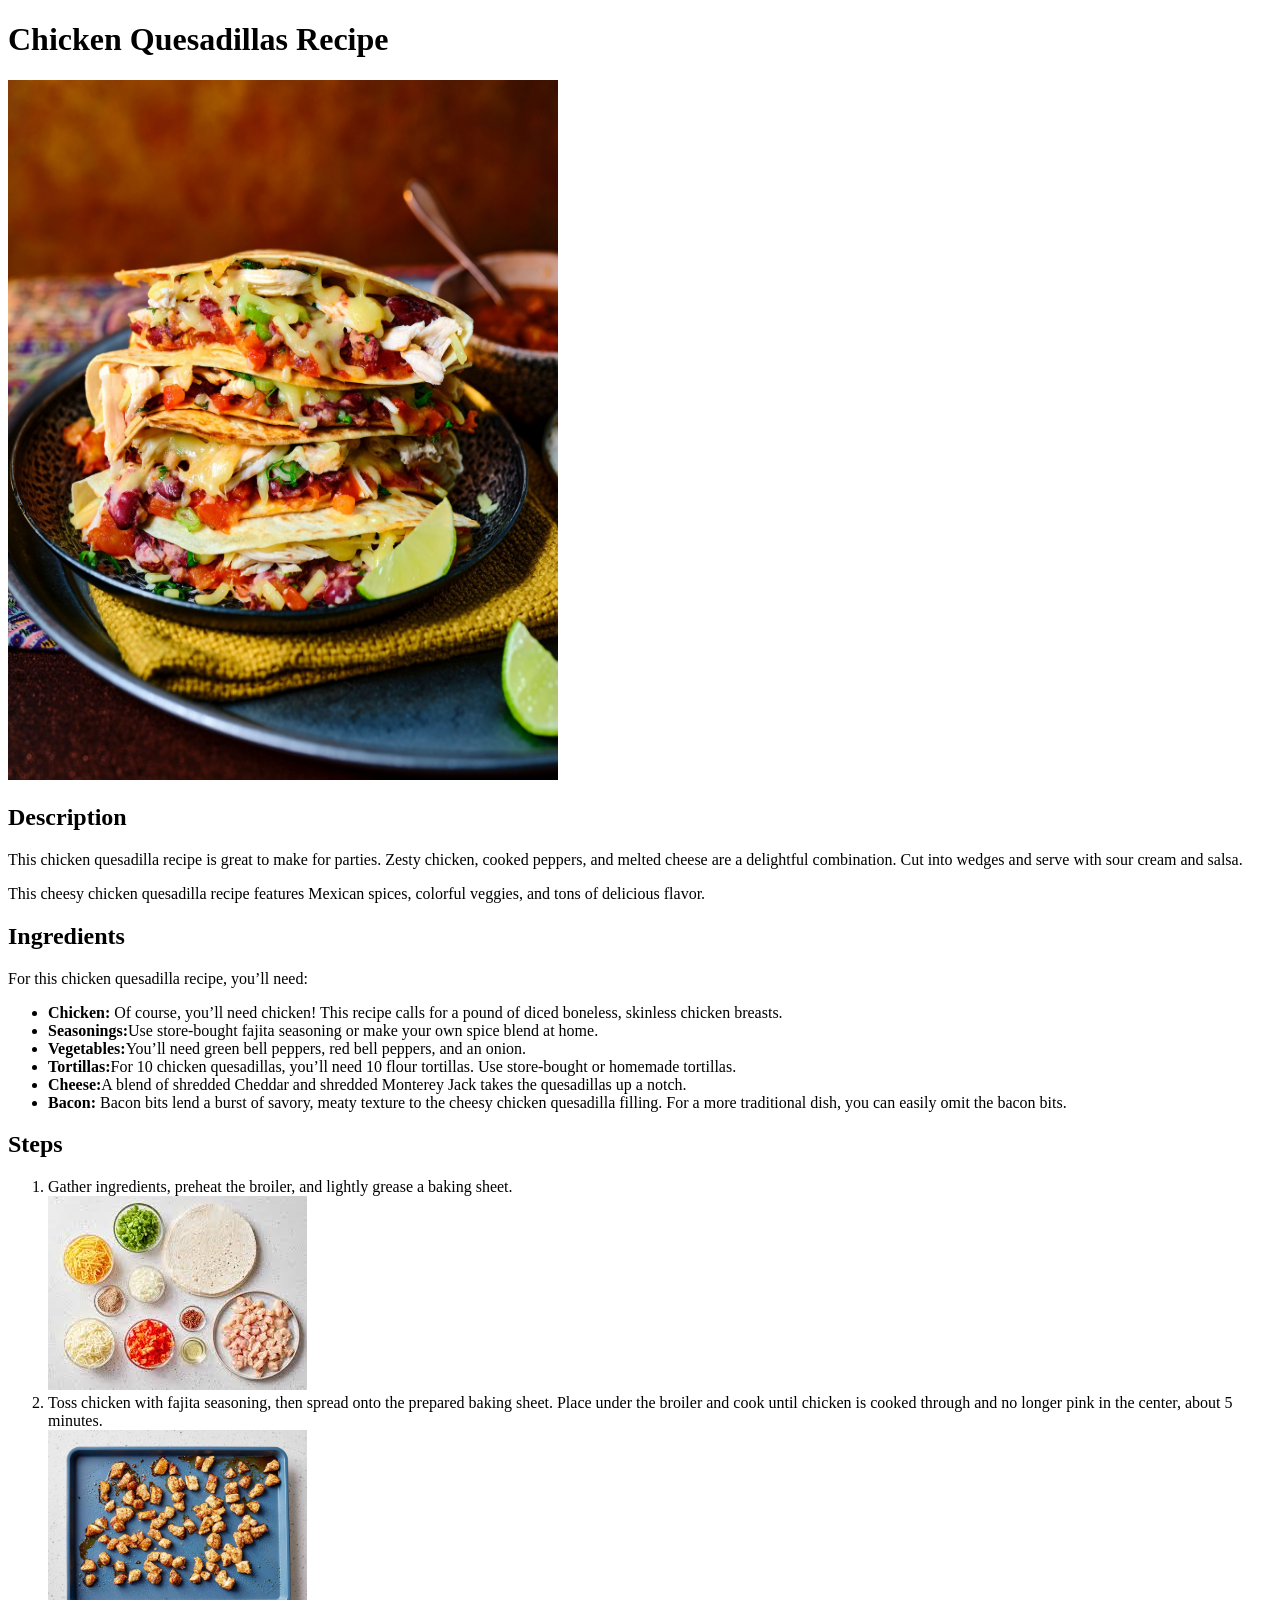
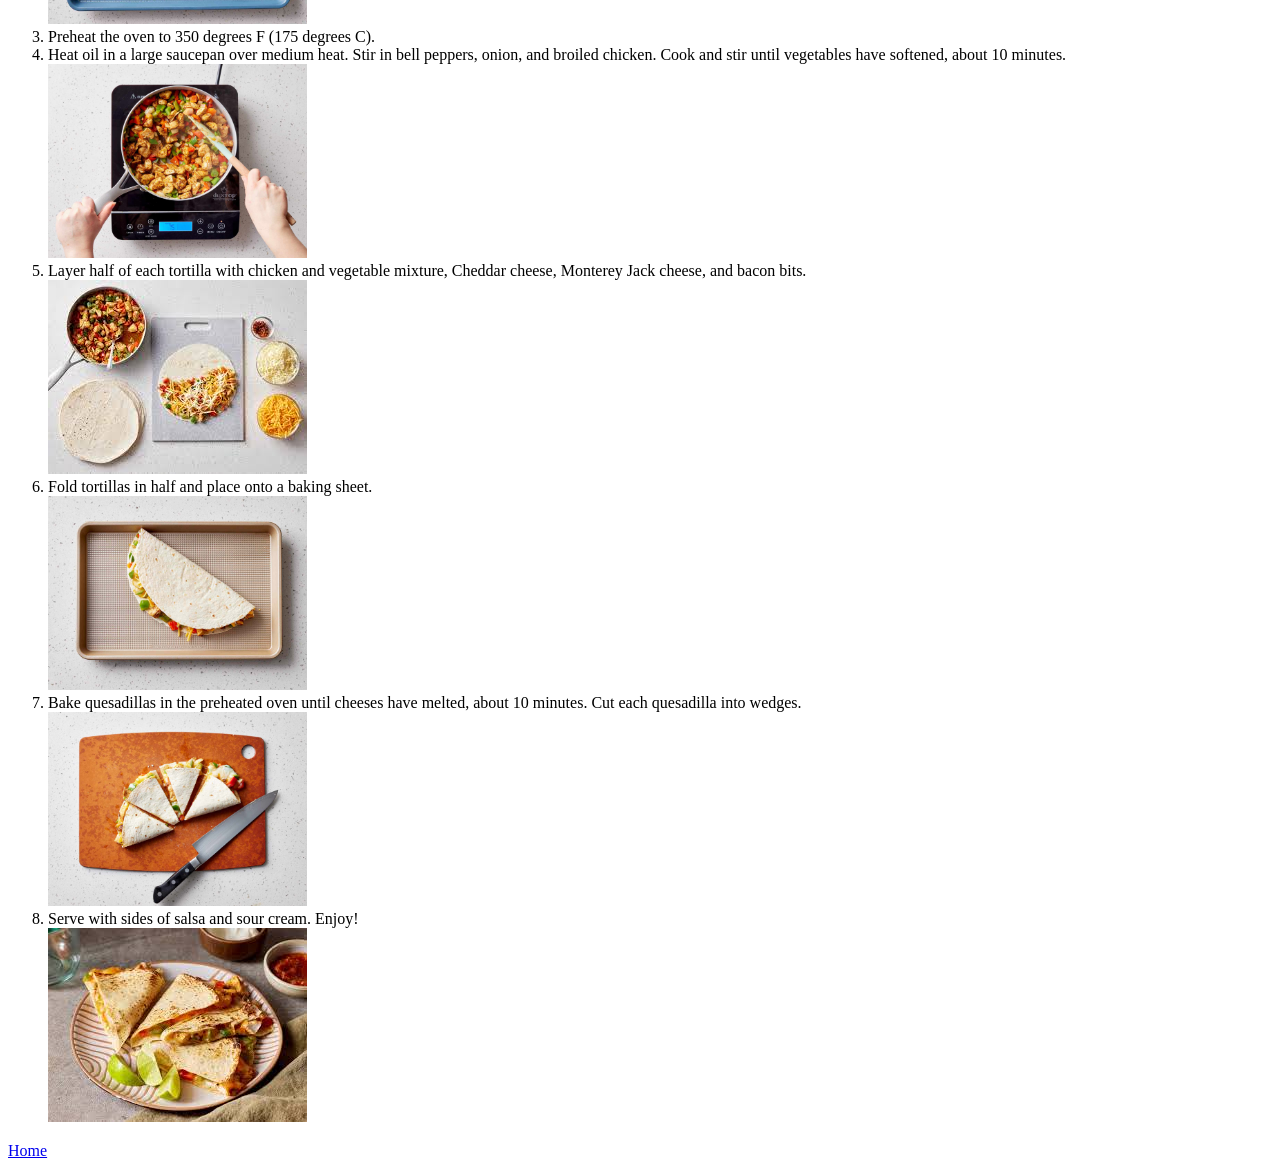
==== recipes/chicken.html @ ba2276ec "First commit" ====
<!DOCTYPE html>
<html lang="en">
<head>
    <meta charset="UTF-8">
    <meta name="viewport" content="width=device-width, initial-scale=1.0">
    <title>Page Two</title>
</head>
<body>
    <h1>Chicken Quesadillas Recipe</h1>
    <img src="../images/chicken-quesadilla.jpg" alt="a delicious Chicken quesadilla" height="700" width="550">
    <h2>Description</h2>
    <p>This chicken quesadilla recipe is great to make for parties. Zesty chicken, cooked peppers, and melted cheese are a delightful combination. Cut into wedges and serve with sour cream and salsa.</p>
    <p>This cheesy chicken quesadilla recipe features Mexican spices, colorful veggies, and tons of delicious flavor. </p>
    <h2>Ingredients</h2>
    <p>For this chicken quesadilla recipe, you’ll need: </p>
    <ul>
        <li><strong>Chicken: </strong>Of course, you’ll need chicken! This recipe calls for a pound of diced boneless, skinless chicken breasts.</li>
        <li><strong>Seasonings:</strong>Use store-bought fajita seasoning or make your own spice blend at home.</li>
        <li><strong>Vegetables:</strong>You’ll need green bell peppers, red bell peppers, and an onion.</li>
        <li><strong>Tortillas:</strong>For 10 chicken quesadillas, you’ll need 10 flour tortillas. Use store-bought or homemade tortillas.</li>
        <li><strong>Cheese:</strong>A blend of shredded Cheddar and shredded Monterey Jack takes the quesadillas up a notch.</li>
        <li><strong>Bacon:</strong> Bacon bits lend a burst of savory, meaty texture to the cheesy chicken quesadilla filling. For a more traditional dish, you can easily omit the bacon bits.</li>
    </ul>
    <h2>Steps</h2>
    <ol>
        <li>Gather ingredients, preheat the broiler, and lightly grease a baking sheet.</li>
        <img src="../images/c-stepone.jpg" alt="gathering the ingredient and preparing them" height="194" width="259">
        <li>Toss chicken with fajita seasoning, then spread onto the prepared baking sheet. Place under the broiler and cook until chicken is cooked through and no longer pink in the center, about 5 minutes.</li>
        <img src="../images/c-steptwo.jpg" alt="seasoning the chicken and baking them" height="194" width="259">
        <li>Preheat the oven to 350 degrees F (175 degrees C).</li>
        <li>Heat oil in a large saucepan over medium heat. Stir in bell peppers, onion, and broiled chicken. Cook and stir until vegetables have softened, about 10 minutes.</li>
        <img src="../images/c-stepfour.jpg" alt="putting the ingredients in the saucepan to cook and stir them" height="194" width="259">
        <li>Layer half of each tortilla with chicken and vegetable mixture, Cheddar cheese, Monterey Jack cheese, and bacon bits.</li>
        <img src="../images/c-stepfive.jpg" alt="spreading the ingredients on the tortilla bread" height="194" width="259">
        <Li>Fold tortillas in half and place onto a baking sheet.</Li>
        <img src="../images/c-stepsix.jpg" alt="fold the tortilla on half" height="194" width="259">
        <Li>Bake quesadillas in the preheated oven until cheeses have melted, about 10 minutes. Cut each quesadilla into wedges.</Li>
        <img src="../images/c-stepseven.jpg" alt="bake the quesadilla for 10 minutes" height="194" width="259">
        <Li>Serve with sides of salsa and sour cream. Enjoy!</Li>
        <img src="../images/c-stepeight.jpg" alt="serve the ready chicken-quesadilla with salsa and sour cream on the sides" height="194" width="259">
    </ol>

    <a href="../index.html">Home</a>
</body>
</html>
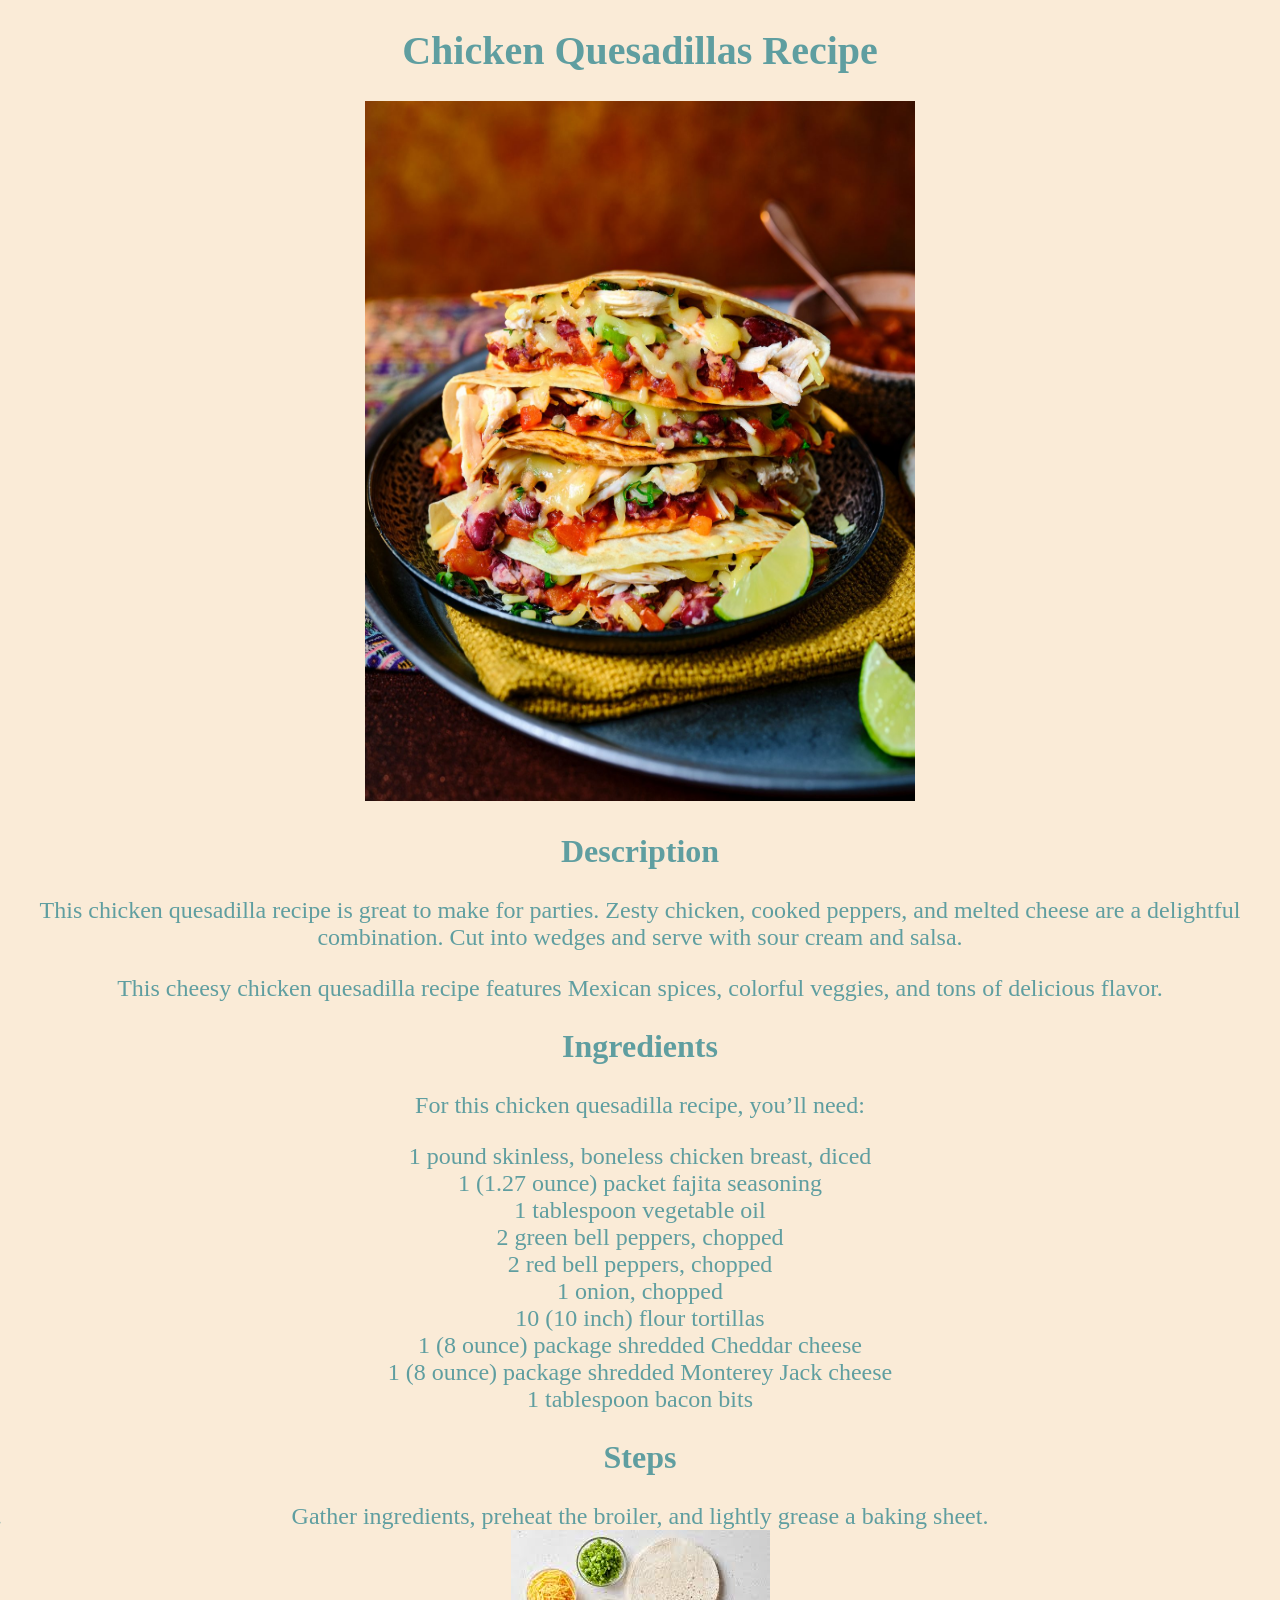
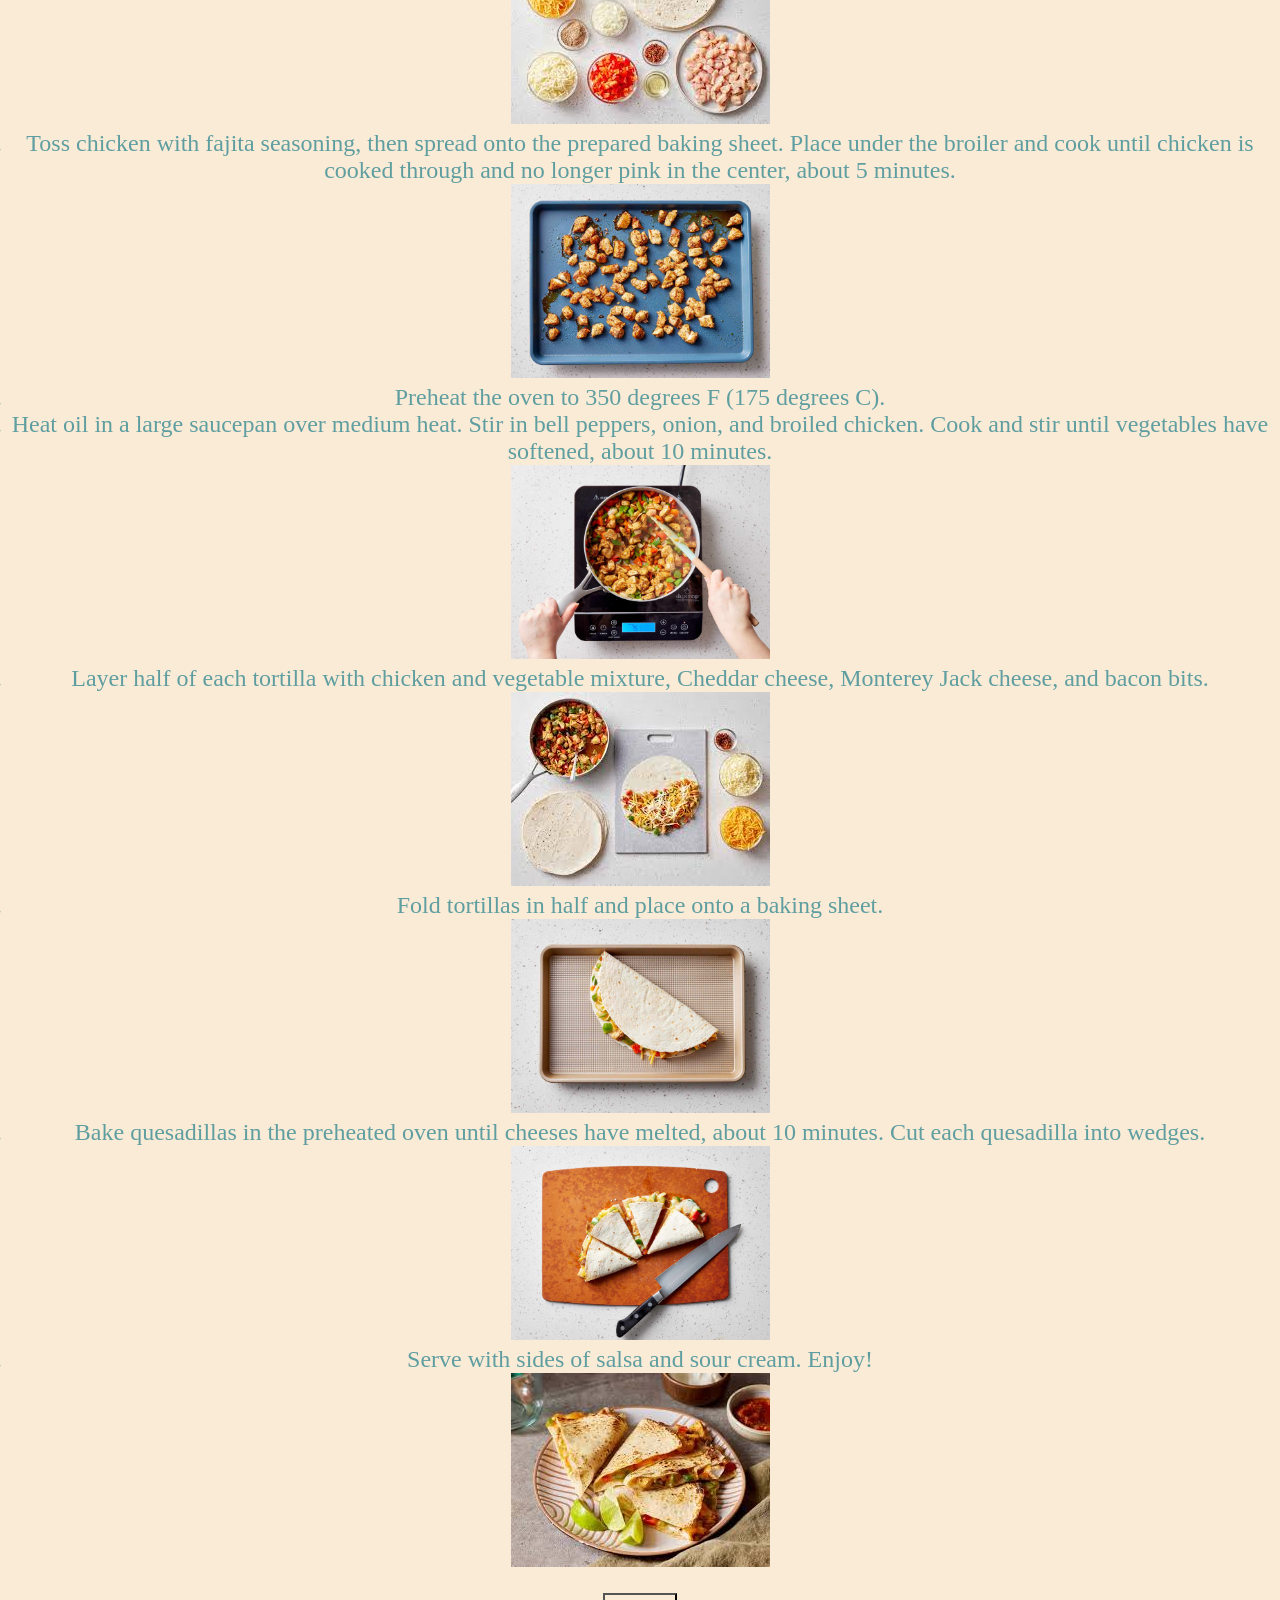
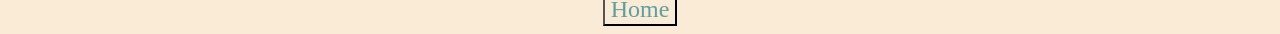
==== commit b664e2b9: "Added some styles to the page using CSS" ====
--- a/recipes/chicken.html
+++ b/recipes/chicken.html
@@ -3,6 +3,7 @@
 <head>
     <meta charset="UTF-8">
     <meta name="viewport" content="width=device-width, initial-scale=1.0">
+    <link rel="stylesheet" href="../style.css">
     <title>Page Two</title>
 </head>
 <body>
@@ -14,12 +15,16 @@
     <h2>Ingredients</h2>
     <p>For this chicken quesadilla recipe, you’ll need: </p>
     <ul>
-        <li><strong>Chicken: </strong>Of course, you’ll need chicken! This recipe calls for a pound of diced boneless, skinless chicken breasts.</li>
-        <li><strong>Seasonings:</strong>Use store-bought fajita seasoning or make your own spice blend at home.</li>
-        <li><strong>Vegetables:</strong>You’ll need green bell peppers, red bell peppers, and an onion.</li>
-        <li><strong>Tortillas:</strong>For 10 chicken quesadillas, you’ll need 10 flour tortillas. Use store-bought or homemade tortillas.</li>
-        <li><strong>Cheese:</strong>A blend of shredded Cheddar and shredded Monterey Jack takes the quesadillas up a notch.</li>
-        <li><strong>Bacon:</strong> Bacon bits lend a burst of savory, meaty texture to the cheesy chicken quesadilla filling. For a more traditional dish, you can easily omit the bacon bits.</li>
+        <li>1 pound skinless, boneless chicken breast, diced</li>
+        <li>1 (1.27 ounce) packet fajita seasoning</li>
+        <li>1 tablespoon vegetable oil</li>
+        <li>2 green bell peppers, chopped</li>
+        <li>2 red bell peppers, chopped</li>
+        <li>1 onion, chopped</li>
+        <li>10 (10 inch) flour tortillas</li>
+        <li>1 (8 ounce) package shredded Cheddar cheese</li>
+        <li>1 (8 ounce) package shredded Monterey Jack cheese</li>
+        <li>1 tablespoon bacon bits</li>
     </ul>
     <h2>Steps</h2>
     <ol>
@@ -40,6 +45,6 @@
         <img src="../images/c-stepeight.jpg" alt="serve the ready chicken-quesadilla with salsa and sour cream on the sides" height="194" width="259">
     </ol>
 
-    <a href="../index.html">Home</a>
+    <a href="../index.html"><button id="home">Home</button></a>
 </body>
 </html>
--- a/style.css
+++ b/style.css
@@ -0,0 +1,44 @@
+* {
+    background-color:antiquewhite;
+    color:cadetblue;
+    font-family: Verdana, "Times New Roman", sans-serif;
+    text-align: center;
+    font-size: 24px;
+    box-sizing: border-box;
+}
+
+h1 {
+    font-size: 40px;
+}
+
+h2 {
+    font-size: 32px;
+}
+
+ul{
+    padding: 0;
+    margin: 0;
+    text-align: centers;
+}
+
+ol{
+    padding: 0;
+    margin: 0;
+    text-align: centers;
+}
+
+.one{
+    padding-left: 40px;
+    padding-right: 40px;
+}
+
+.two{
+    padding-left: 7px;
+    padding-right: 7px;
+    margin-top: 10px;
+    margin-bottom: 10px;
+}
+
+#home{
+    margin-top: 20px;
+}
